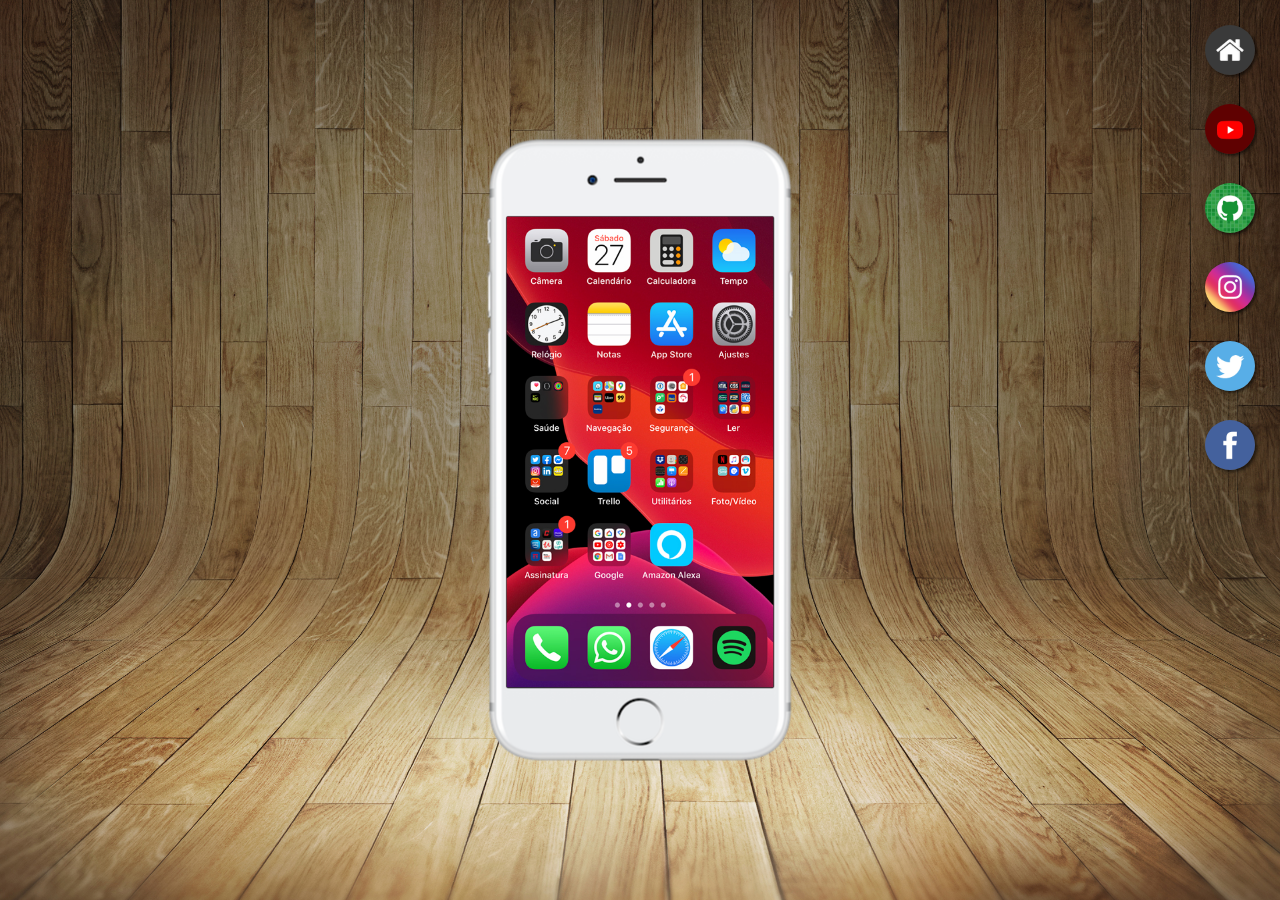
==== index.html @ 5a8a472e "Initial commit" ====
<!DOCTYPE html>
<html lang="pt-br">
<head>
    <meta charset="UTF-8">
    <meta name="viewport" content="width=device-width, initial-scale=1.0">
    <title>Projeto Redes Sociais</title>
    <link rel="stylesheet" href="estilo/style.css">
    <link rel="shortcut icon" href="pacote-d013/pacote-d013/favicon.ico" type="image/x-icon">
</head>
<body>
    <div id="tela">
        <ul type="none">
            <li>
                <a href="pacote-d013/paginas-web/pag-home.html" target="iphone">
                    <img src="pacote-d013/pacote-d013/imagens/logo-home.jpg" alt="">
                </a>
            </li>

            <li>
                <a href="pacote-d013/paginas-web/pag-youtube.html" target="iphone">
                    <img src="pacote-d013/pacote-d013/imagens/logo-youtube.jpg" alt="">
                </a>
            </li>

            <li>
                <a href="pacote-d013/paginas-web/pag-github.html" target="iphone">
                    <img src="pacote-d013/pacote-d013/imagens/logo-github.jpg" alt="">
                </a>
            </li>

            <li>
                <a href="pacote-d013/paginas-web/pag-instagram.html" target="iphone">
                    <img src="pacote-d013/pacote-d013/imagens/logo-instagram.jpg" alt="">
                </a>
            </li>

            <li>
                <a href="pacote-d013/paginas-web/pag-twitter.html" target="iphone">
                    <img src="pacote-d013/pacote-d013/imagens/logo-twitter.jpg" alt="">
                </a>
            </li>

            <li>
                <a href="pacote-d013/paginas-web/pag-facebook.html" target="iphone">
                    <img src="pacote-d013/pacote-d013/imagens/logo-facebook.jpg" alt="">
                </a>
            </li>
        </ul>

        <div id="iphone">
            <iframe src="pacote-d013/paginas-web/pag-home.html" name="iphone" frameborder="0"></iframe>
        </div>
    </div>
</body>
</html>
---- estilo/style.css ----
@charset "UTF-8";

* {
    margin: 0px;
}

div#tela {
    height: 100vh;
    background: burlywood url(../pacote-d013/pacote-d013/imagens/fundo-madeira.jpg) center no-repeat fixed;
    background-size: cover;
    position: relative;
}

div#iphone {
    background: url(../pacote-d013/pacote-d013/imagens/frame-iphone.png) no-repeat;
    height: 627px;
    width: 311px;
    position: absolute;
    top: 50%;
    left: 50%;

    transform: translate(-50%, -50%);
}

iframe {
    position: relative;
    top: 80px;
    left: 22px;
    height: 471px;
    width: 267px;
}

ul {
    float: right;
    margin-right: 25px;
}

img {
    box-sizing: border-box;
    margin-top: 25px;
    height: 50px;
    width: 50px;
    border-radius: 50%;
    box-shadow: 2px 2px 3px rgba(0, 0, 0, 0.555);
}

img:hover {
    border: 2px solid white;
    transform: translate(-3px, -3px);
    transition: transform 0.4s;
}
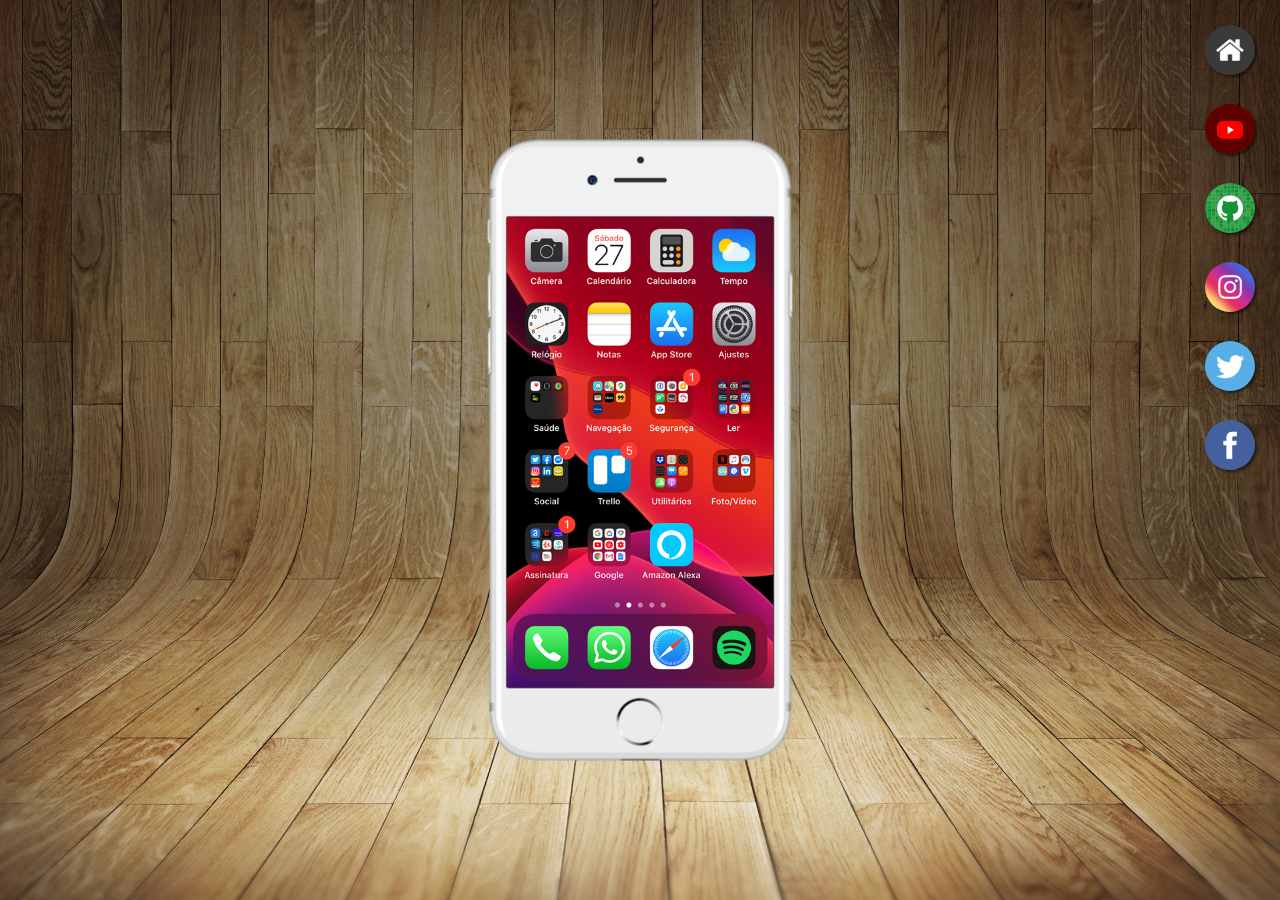
==== commit 86a73e60: "correção de erros" ====
--- a/index.html
+++ b/index.html
@@ -5,6 +5,7 @@
     <meta name="viewport" content="width=device-width, initial-scale=1.0">
     <title>Projeto Redes Sociais</title>
     <link rel="stylesheet" href="estilo/style.css">
+    <link rel="stylesheet" href="estilo/small.css" media="screen and (max-width: 768px)">
     <link rel="shortcut icon" href="pacote-d013/pacote-d013/favicon.ico" type="image/x-icon">
 </head>
 <body>
--- a/estilo/small.css
+++ b/estilo/small.css
@@ -0,0 +1,13 @@
+div#iphone {
+    background: url(../pacote-d013/pacote-d013/imagens/frame-iphone-small.png) no-repeat;
+    height: 554px;
+    width: 275px;
+}
+
+iframe {
+    position: relative;
+    top: 70px;
+    left: 19px;
+    height: 417px;
+    width: 236px;
+}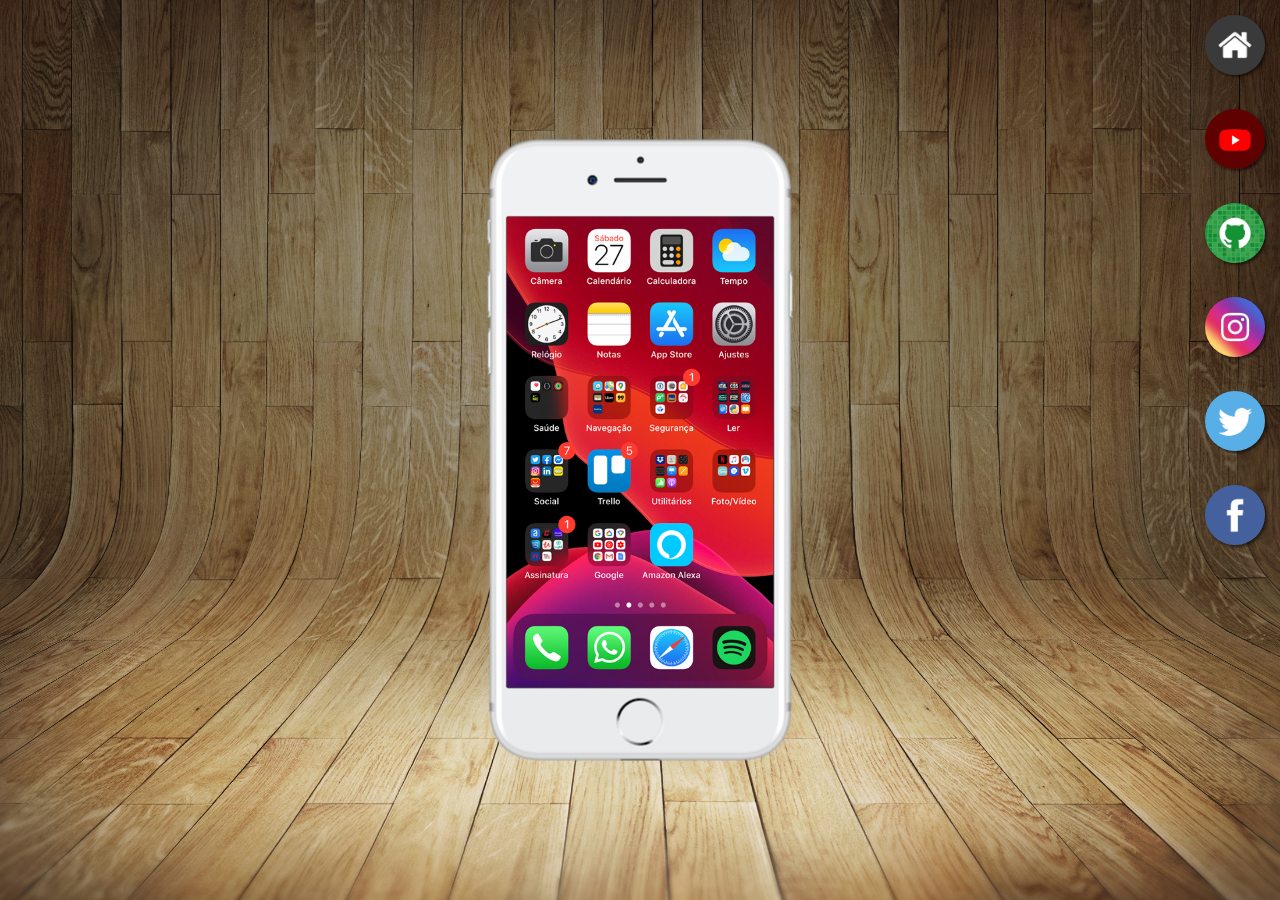
==== commit a6f9949b: "correção de erros" ====
--- a/index.html
+++ b/index.html
@@ -10,43 +10,31 @@
 </head>
 <body>
     <div id="tela">
-        <ul type="none">
-            <li>
-                <a href="pacote-d013/paginas-web/pag-home.html" target="iphone">
-                    <img src="pacote-d013/pacote-d013/imagens/logo-home.jpg" alt="">
-                </a>
-            </li>
+        <div id="display">
+            <a href="pacote-d013/paginas-web/pag-home.html" target="iphone">
+                <img src="pacote-d013/pacote-d013/imagens/logo-home.jpg" alt="">
+            </a>
 
-            <li>
-                <a href="pacote-d013/paginas-web/pag-youtube.html" target="iphone">
-                    <img src="pacote-d013/pacote-d013/imagens/logo-youtube.jpg" alt="">
-                </a>
-            </li>
+            <a href="pacote-d013/paginas-web/pag-youtube.html" target="iphone">
+                <img src="pacote-d013/pacote-d013/imagens/logo-youtube.jpg" alt="">
+            </a>
 
-            <li>
-                <a href="pacote-d013/paginas-web/pag-github.html" target="iphone">
-                    <img src="pacote-d013/pacote-d013/imagens/logo-github.jpg" alt="">
-                </a>
-            </li>
+            <a href="pacote-d013/paginas-web/pag-github.html" target="iphone">
+                <img src="pacote-d013/pacote-d013/imagens/logo-github.jpg" alt="">
+            </a>
 
-            <li>
-                <a href="pacote-d013/paginas-web/pag-instagram.html" target="iphone">
-                    <img src="pacote-d013/pacote-d013/imagens/logo-instagram.jpg" alt="">
-                </a>
-            </li>
+            <a href="pacote-d013/paginas-web/pag-instagram.html" target="iphone">
+                <img src="pacote-d013/pacote-d013/imagens/logo-instagram.jpg" alt="">
+            </a>
 
-            <li>
-                <a href="pacote-d013/paginas-web/pag-twitter.html" target="iphone">
-                    <img src="pacote-d013/pacote-d013/imagens/logo-twitter.jpg" alt="">
-                </a>
-            </li>
-
-            <li>
-                <a href="pacote-d013/paginas-web/pag-facebook.html" target="iphone">
-                    <img src="pacote-d013/pacote-d013/imagens/logo-facebook.jpg" alt="">
-                </a>
-            </li>
-        </ul>
+            <a href="pacote-d013/paginas-web/pag-twitter.html" target="iphone">
+                <img src="pacote-d013/pacote-d013/imagens/logo-twitter.jpg" alt="">
+            </a>
+            
+            <a href="pacote-d013/paginas-web/pag-facebook.html" target="iphone">
+                <img src="pacote-d013/pacote-d013/imagens/logo-facebook.jpg" alt="">
+            </a>
+        </div>
 
         <div id="iphone">
             <iframe src="pacote-d013/paginas-web/pag-home.html" name="iphone" frameborder="0"></iframe>
--- a/estilo/style.css
+++ b/estilo/style.css
@@ -30,16 +30,19 @@
     width: 267px;
 }
 
-ul {
-    float: right;
-    margin-right: 25px;
+div#display {
+    display: flex;
+    justify-content: space-around;
+    flex-direction: column;
+    align-items: flex-end;
+    gap: 30px;
+    padding: 15px;
 }
 
 img {
     box-sizing: border-box;
-    margin-top: 25px;
-    height: 50px;
-    width: 50px;
+    height: 60px;
+    width: 60px;
     border-radius: 50%;
     box-shadow: 2px 2px 3px rgba(0, 0, 0, 0.555);
 }
--- a/estilo/small.css
+++ b/estilo/small.css
@@ -1,13 +1,27 @@
 div#iphone {
     background: url(../pacote-d013/pacote-d013/imagens/frame-iphone-small.png) no-repeat;
-    height: 554px;
-    width: 275px;
+    height: 447px;
+    width: 222px;
 }
 
 iframe {
     position: relative;
-    top: 70px;
-    left: 19px;
-    height: 417px;
-    width: 236px;
+    top: 56px;
+    left: 16px;
+    height: 336px;
+    width: 190px;
+}
+
+div#display {
+    display: flex;
+    justify-content: space-around;
+    flex-direction: column;
+    align-items: flex-end;
+    gap: 30px;
+    padding: 15px;
+}
+
+img {
+    height: 45px;
+    width: 45px;
 }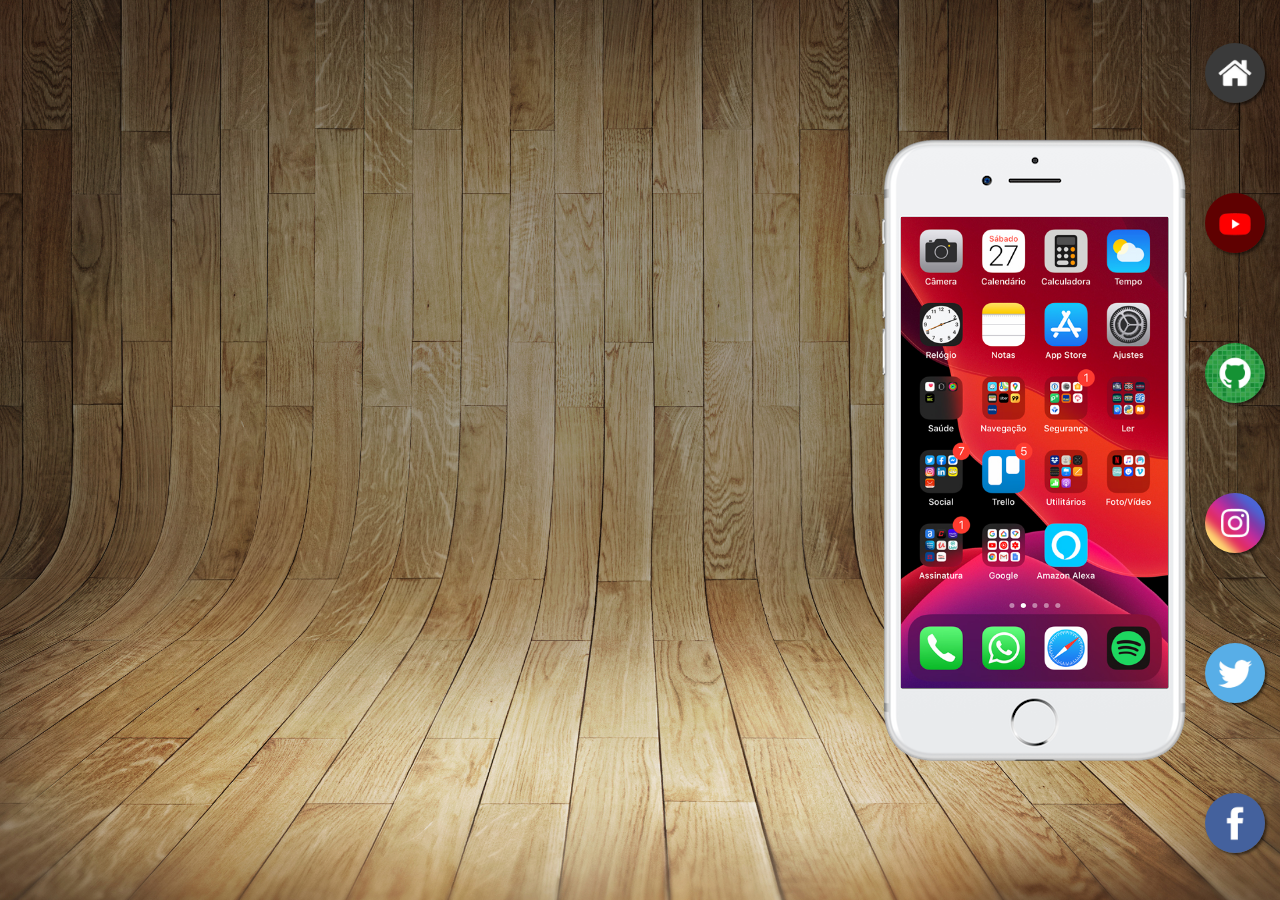
==== commit 1f318241: "correção de erro" ====
--- a/index.html
+++ b/index.html
@@ -5,40 +5,38 @@
     <meta name="viewport" content="width=device-width, initial-scale=1.0">
     <title>Projeto Redes Sociais</title>
     <link rel="stylesheet" href="estilo/style.css">
-    <link rel="stylesheet" href="estilo/small.css" media="screen and (max-width: 768px)">
+    <link rel="stylesheet" href="estilo/small.css" media="screen and  (max-width: 768px), (max-height: 650px)" >
     <link rel="shortcut icon" href="pacote-d013/pacote-d013/favicon.ico" type="image/x-icon">
 </head>
-<body>
-    <div id="tela">
-        <div id="display">
-            <a href="pacote-d013/paginas-web/pag-home.html" target="iphone">
-                <img src="pacote-d013/pacote-d013/imagens/logo-home.jpg" alt="">
-            </a>
+<body id="tela">
+    <div id="display">
+        <a href="pacote-d013/paginas-web/pag-home.html" target="iphone">
+            <img src="pacote-d013/pacote-d013/imagens/logo-home.jpg" alt="">
+        </a>
 
-            <a href="pacote-d013/paginas-web/pag-youtube.html" target="iphone">
-                <img src="pacote-d013/pacote-d013/imagens/logo-youtube.jpg" alt="">
-            </a>
+        <a href="pacote-d013/paginas-web/pag-youtube.html" target="iphone">
+            <img src="pacote-d013/pacote-d013/imagens/logo-youtube.jpg" alt="">
+        </a>
 
-            <a href="pacote-d013/paginas-web/pag-github.html" target="iphone">
-                <img src="pacote-d013/pacote-d013/imagens/logo-github.jpg" alt="">
-            </a>
+        <a href="pacote-d013/paginas-web/pag-github.html" target="iphone">
+            <img src="pacote-d013/pacote-d013/imagens/logo-github.jpg" alt="">
+        </a>
 
-            <a href="pacote-d013/paginas-web/pag-instagram.html" target="iphone">
-                <img src="pacote-d013/pacote-d013/imagens/logo-instagram.jpg" alt="">
-            </a>
+        <a href="pacote-d013/paginas-web/pag-instagram.html" target="iphone">
+            <img src="pacote-d013/pacote-d013/imagens/logo-instagram.jpg" alt="">
+        </a>
 
-            <a href="pacote-d013/paginas-web/pag-twitter.html" target="iphone">
-                <img src="pacote-d013/pacote-d013/imagens/logo-twitter.jpg" alt="">
-            </a>
-            
-            <a href="pacote-d013/paginas-web/pag-facebook.html" target="iphone">
-                <img src="pacote-d013/pacote-d013/imagens/logo-facebook.jpg" alt="">
-            </a>
-        </div>
+        <a href="pacote-d013/paginas-web/pag-twitter.html" target="iphone">
+            <img src="pacote-d013/pacote-d013/imagens/logo-twitter.jpg" alt="">
+        </a>
+        
+        <a href="pacote-d013/paginas-web/pag-facebook.html" target="iphone">
+            <img src="pacote-d013/pacote-d013/imagens/logo-facebook.jpg" alt="">
+        </a>
+    </div>
 
-        <div id="iphone">
-            <iframe src="pacote-d013/paginas-web/pag-home.html" name="iphone" frameborder="0"></iframe>
-        </div>
+    <div id="iphone">
+        <iframe src="pacote-d013/paginas-web/pag-home.html" name="iphone" frameborder="0"></iframe>
     </div>
 </body>
 </html>--- a/estilo/style.css
+++ b/estilo/style.css
@@ -4,22 +4,29 @@
     margin: 0px;
 }
 
-div#tela {
+#tela {
     height: 100vh;
     background: burlywood url(../pacote-d013/pacote-d013/imagens/fundo-madeira.jpg) center no-repeat fixed;
     background-size: cover;
-    position: relative;
+    /* position: relative; */
+
+    display: flex;
+    justify-content: flex-end;
 }
 
 div#iphone {
     background: url(../pacote-d013/pacote-d013/imagens/frame-iphone.png) no-repeat;
     height: 627px;
     width: 311px;
-    position: absolute;
+
+    align-self: center;
+    order: -1;
+    
+    /* position: absolute;
     top: 50%;
     left: 50%;
 
-    transform: translate(-50%, -50%);
+    transform: translate(-50%, -50%); */
 }
 
 iframe {
@@ -37,6 +44,7 @@
     align-items: flex-end;
     gap: 30px;
     padding: 15px;
+
 }
 
 img {
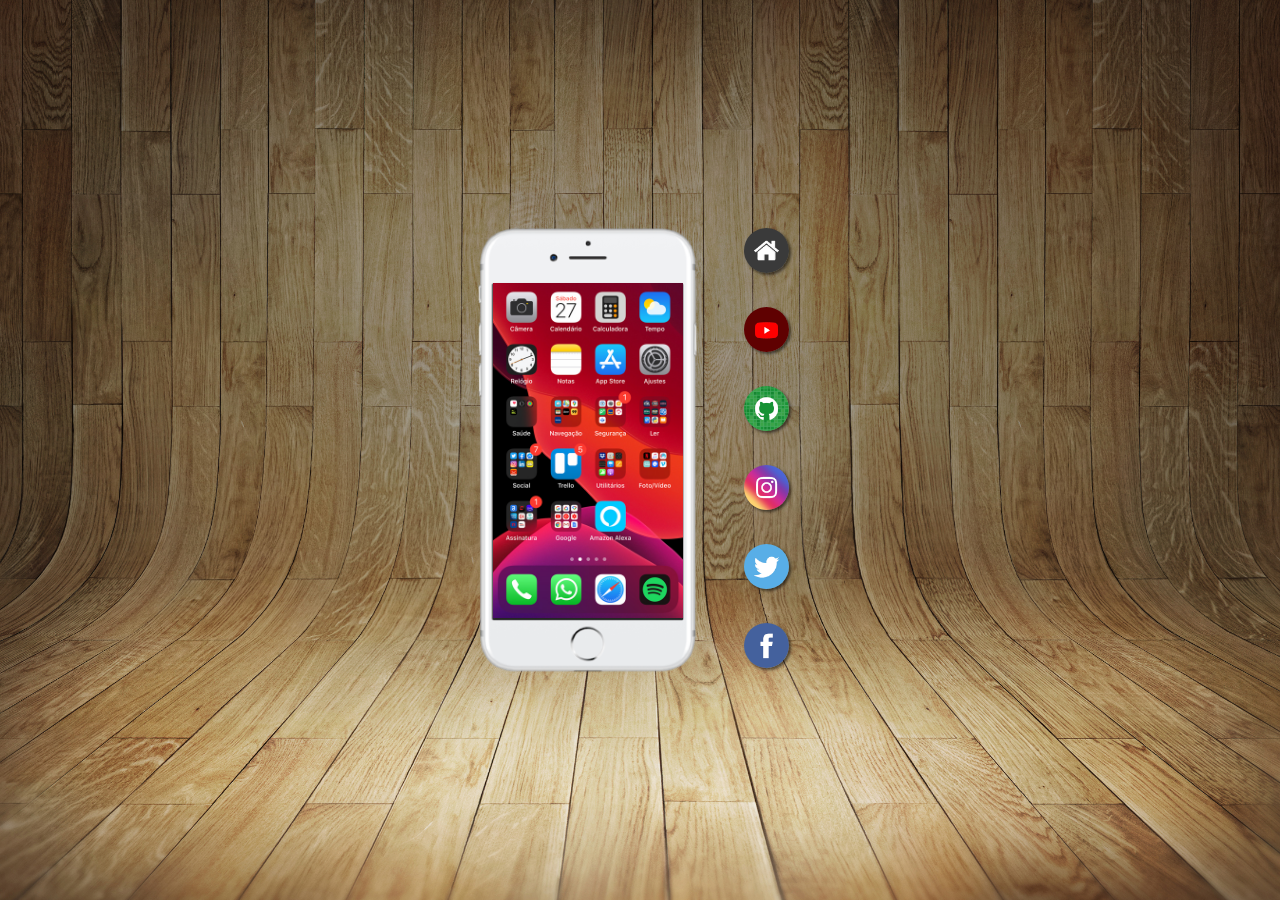
==== commit 28ef4f80: "refazendo" ====
--- a/index.html
+++ b/index.html
@@ -4,8 +4,11 @@
     <meta charset="UTF-8">
     <meta name="viewport" content="width=device-width, initial-scale=1.0">
     <title>Projeto Redes Sociais</title>
-    <link rel="stylesheet" href="estilo/style.css">
-    <link rel="stylesheet" href="estilo/small.css" media="screen and  (max-width: 768px), (max-height: 650px)" >
+    
+    <link rel="stylesheet" href="estilos/mobile.css" media="screen" >
+    <link rel="stylesheet" href="estilos/desktop.css" media="screen and (max-height: 650px)">
+    <link rel="stylesheet" href="estilos/pc.css" media="screen and (min-width: 768px)">
+    
     <link rel="shortcut icon" href="pacote-d013/pacote-d013/favicon.ico" type="image/x-icon">
 </head>
 <body id="tela">
--- a/estilos/mobile.css
+++ b/estilos/mobile.css
@@ -0,0 +1,62 @@
+@charset "UTF-8";
+
+* {
+    margin: 0px;
+    padding: 0px;
+}
+
+#tela {
+    height: 100vh;
+    background: burlywood url(../pacote-d013/pacote-d013/imagens/fundo-madeira.jpg) center no-repeat fixed;
+    background-size: cover;
+
+    display: flex;
+    flex-direction: row-reverse;
+    justify-content: center;
+    gap: 30px;
+}
+
+div#iphone {
+    background: url(../pacote-d013/pacote-d013/imagens/frame-iphone-small.png) no-repeat;
+    height: 447px;
+    width: 222px;
+
+    align-self: center;
+
+    /* position: absolute;
+    top: 50%;
+    left: 50%;
+
+    transform: translate(-50%, -50%); */
+}
+
+iframe {
+    position: relative;
+    top: 56px;
+    left: 16px;
+    height: 336px;
+    width: 190px;
+}
+
+div#display {
+    display: flex;
+    justify-content: center;
+    flex-direction: column;
+    align-items: flex-end;
+    gap: 30px;
+    padding: 15px;
+}
+
+img {
+    box-sizing: border-box;
+    height: 45px;
+    width: 45px;
+    border-radius: 50%;
+    box-shadow: 2px 2px 3px rgba(0, 0, 0, 0.555);
+}
+
+img:hover {
+    border: 2px solid white;
+    transform: translate(-3px, -3px);
+    transition: transform 0.4s;
+}
--- a/estilos/pc.css
+++ b/estilos/pc.css
@@ -0,0 +1,11 @@
+/* div#iphone {
+    height: 627px;
+    width: 311px;
+}
+
+iframe {
+    top: 80px;
+    left: 22px;
+    height: 471px;
+    width: 267px;
+} */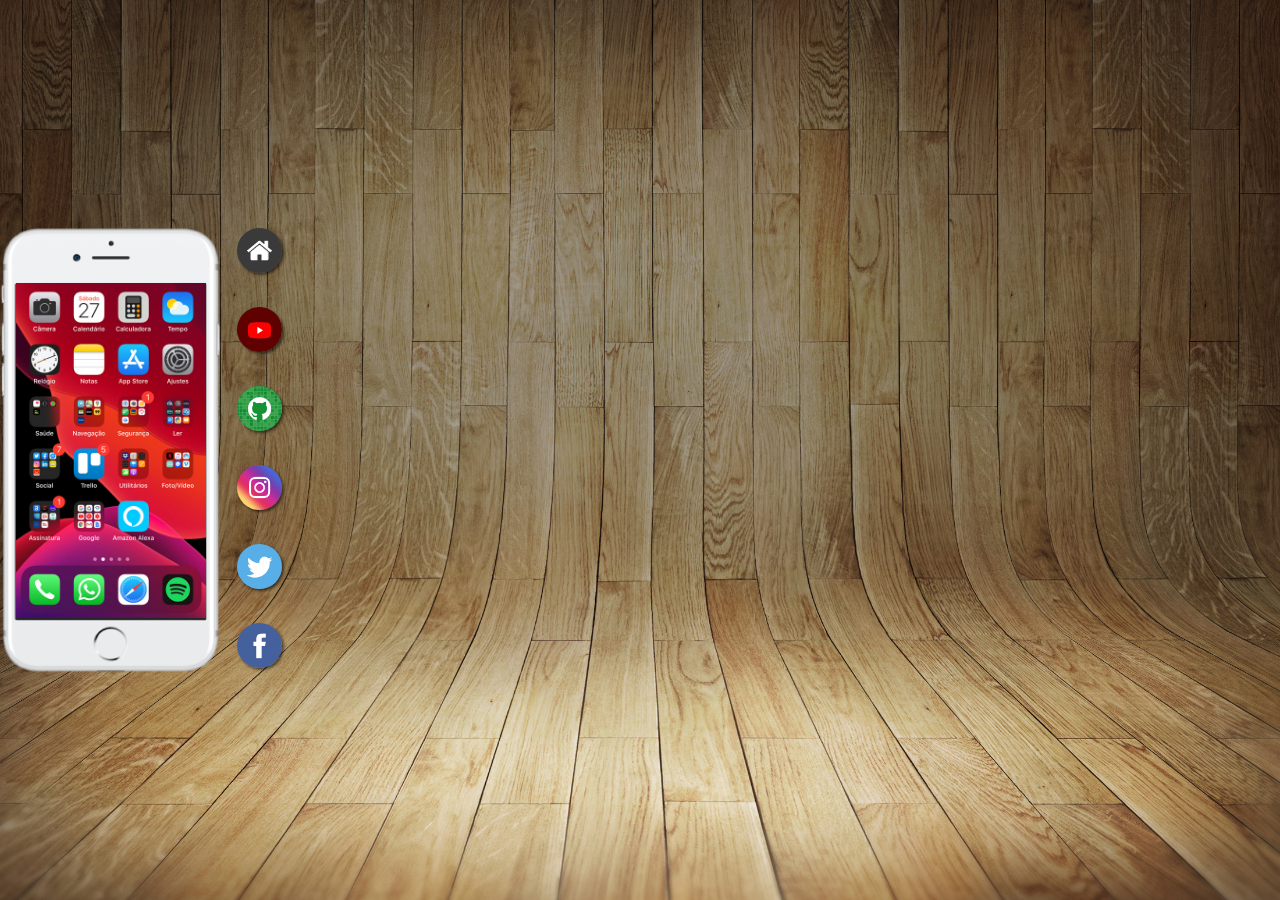
==== commit b2dbcba0: "." ====
--- a/index.html
+++ b/index.html
@@ -6,9 +6,9 @@
     <title>Projeto Redes Sociais</title>
     
     <link rel="stylesheet" href="estilos/mobile.css" media="screen" >
-    <link rel="stylesheet" href="estilos/desktop.css" media="screen and (max-height: 650px)">
+    <link rel="stylesheet" href="estilos/desktop.css" media="screen and (max-height: 650px), (min-width: 768px)">
     <link rel="stylesheet" href="estilos/pc.css" media="screen and (min-width: 768px)">
-    
+
     <link rel="shortcut icon" href="pacote-d013/pacote-d013/favicon.ico" type="image/x-icon">
 </head>
 <body id="tela">
--- a/estilos/mobile.css
+++ b/estilos/mobile.css
@@ -11,9 +11,10 @@
     background-size: cover;
 
     display: flex;
-    flex-direction: row-reverse;
-    justify-content: center;
-    gap: 30px;
+    flex-direction: row;
+    align-items: center;
+    justify-content: space-evenly;
+
 }
 
 div#iphone {
@@ -21,13 +22,7 @@
     height: 447px;
     width: 222px;
 
-    align-self: center;
-
-    /* position: absolute;
-    top: 50%;
-    left: 50%;
-
-    transform: translate(-50%, -50%); */
+    order: -1;
 }
 
 iframe {
@@ -39,15 +34,14 @@
 }
 
 div#display {
-    display: flex;
-    justify-content: center;
+    display: inline-flex;
     flex-direction: column;
-    align-items: flex-end;
     gap: 30px;
     padding: 15px;
 }
 
 img {
+    display: inline;
     box-sizing: border-box;
     height: 45px;
     width: 45px;
--- a/estilos/desktop.css
+++ b/estilos/desktop.css
@@ -0,0 +1,16 @@
+@charset "UTF-8";
+
+#tela {
+    justify-content: flex-start;
+}
+
+#phone {
+    position: absolute;
+    top: 50%;
+    left: 50%;
+
+    transform: translate(-50%, -50%);
+}
+
+#display {
+}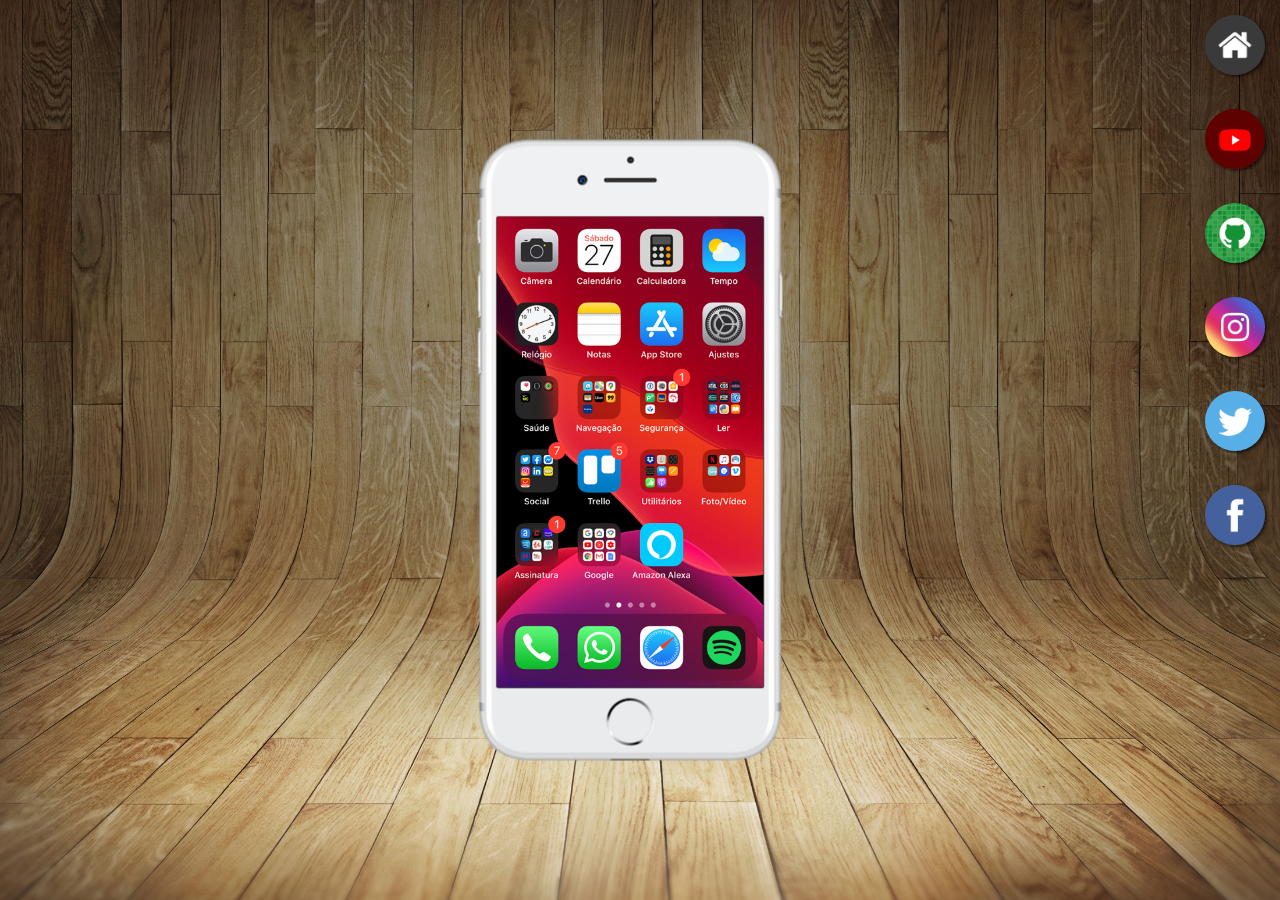
==== commit 5c9ee6f7: "finalizei projeto redes sociais" ====
--- a/index.html
+++ b/index.html
@@ -5,9 +5,10 @@
     <meta name="viewport" content="width=device-width, initial-scale=1.0">
     <title>Projeto Redes Sociais</title>
     
-    <link rel="stylesheet" href="estilos/mobile.css" media="screen" >
-    <link rel="stylesheet" href="estilos/desktop.css" media="screen and (max-height: 650px), (min-width: 768px)">
-    <link rel="stylesheet" href="estilos/pc.css" media="screen and (min-width: 768px)">
+    <link rel="stylesheet" href="estilos/mobile.css" media="all" >
+    
+    <link rel="stylesheet" href="estilos/desktop.css" media="screen and (min-width: 480px)">
+    <link rel="stylesheet" href="estilos/pc.css" media="screen and (min-width: 1201px)">
 
     <link rel="shortcut icon" href="pacote-d013/pacote-d013/favicon.ico" type="image/x-icon">
 </head>
@@ -16,28 +17,23 @@
         <a href="pacote-d013/paginas-web/pag-home.html" target="iphone">
             <img src="pacote-d013/pacote-d013/imagens/logo-home.jpg" alt="">
         </a>
-
         <a href="pacote-d013/paginas-web/pag-youtube.html" target="iphone">
             <img src="pacote-d013/pacote-d013/imagens/logo-youtube.jpg" alt="">
         </a>
-
         <a href="pacote-d013/paginas-web/pag-github.html" target="iphone">
             <img src="pacote-d013/pacote-d013/imagens/logo-github.jpg" alt="">
         </a>
-
         <a href="pacote-d013/paginas-web/pag-instagram.html" target="iphone">
             <img src="pacote-d013/pacote-d013/imagens/logo-instagram.jpg" alt="">
         </a>
-
         <a href="pacote-d013/paginas-web/pag-twitter.html" target="iphone">
             <img src="pacote-d013/pacote-d013/imagens/logo-twitter.jpg" alt="">
         </a>
-        
+    
         <a href="pacote-d013/paginas-web/pag-facebook.html" target="iphone">
             <img src="pacote-d013/pacote-d013/imagens/logo-facebook.jpg" alt="">
         </a>
     </div>
-
     <div id="iphone">
         <iframe src="pacote-d013/paginas-web/pag-home.html" name="iphone" frameborder="0"></iframe>
     </div>
--- a/estilos/mobile.css
+++ b/estilos/mobile.css
@@ -6,21 +6,24 @@
 }
 
 #tela {
+    width: 100vw;
     height: 100vh;
     background: burlywood url(../pacote-d013/pacote-d013/imagens/fundo-madeira.jpg) center no-repeat fixed;
     background-size: cover;
 
     display: flex;
-    flex-direction: row;
+    justify-content: space-evenly;
     align-items: center;
-    justify-content: space-evenly;
-
+    
 }
 
 div#iphone {
+    display: inline-block;
+    
     background: url(../pacote-d013/pacote-d013/imagens/frame-iphone-small.png) no-repeat;
     height: 447px;
     width: 222px;
+    padding-right: 20px;
 
     order: -1;
 }
@@ -38,10 +41,11 @@
     flex-direction: column;
     gap: 30px;
     padding: 15px;
+
+    float: right;
 }
 
 img {
-    display: inline;
     box-sizing: border-box;
     height: 45px;
     width: 45px;
--- a/estilos/desktop.css
+++ b/estilos/desktop.css
@@ -1,16 +1,27 @@
 @charset "UTF-8";
 
-#tela {
+body#tela {
+    display: block;
     justify-content: flex-start;
+    position: relative;
 }
 
-#phone {
+
+div#iphone {
     position: absolute;
     top: 50%;
     left: 50%;
 
     transform: translate(-50%, -50%);
+
+    margin: auto;
+}
+
+img {
+    height: 50px;
+    width: 50px;
 }
 
 #display {
+    float: right;
 }--- a/estilos/pc.css
+++ b/estilos/pc.css
@@ -1,11 +1,39 @@
-/* div#iphone {
+@charset "UTF-8";
+
+#tela {
+    display: block;
+    justify-content: flex-start;
+    position: relative;
+}
+
+div#iphone {
+    background: url(../pacote-d013/pacote-d013/imagens/frame-iphone.png) no-repeat;
+    width: 311px;
     height: 627px;
-    width: 311px;
+    
+
+    display: block;
+    position: absolute;
+    top: 50%;
+    left: 50%;
+
+    transform: translate(-50%, -50%);
+
+    margin: auto;
 }
 
 iframe {
     top: 80px;
     left: 22px;
     height: 471px;
-    width: 267px;
-} */+    width: 267px; 
+}
+
+#display {
+    float: right;
+}
+
+img {
+    height: 60px;
+    width: 60px;
+}